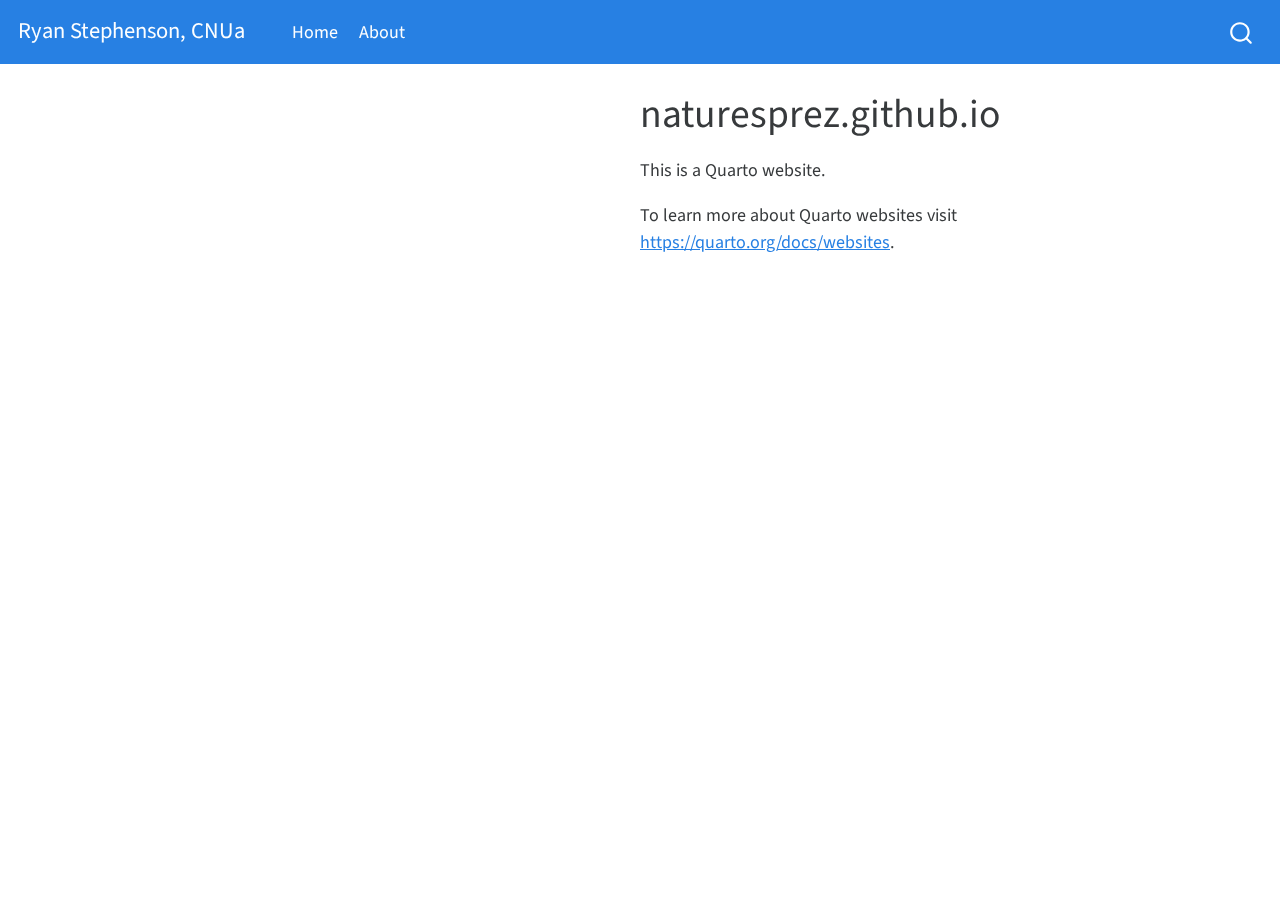
==== docs/index.html @ b53532bd "prepare to deploy" ====
<!DOCTYPE html>
<html xmlns="http://www.w3.org/1999/xhtml" lang="en" xml:lang="en"><head>

<meta charset="utf-8">
<meta name="generator" content="quarto-1.2.245">

<meta name="viewport" content="width=device-width, initial-scale=1.0, user-scalable=yes">


<title>Ryan Stephenson, CNUa - naturesprez.github.io</title>
<style>
code{white-space: pre-wrap;}
span.smallcaps{font-variant: small-caps;}
div.columns{display: flex; gap: min(4vw, 1.5em);}
div.column{flex: auto; overflow-x: auto;}
div.hanging-indent{margin-left: 1.5em; text-indent: -1.5em;}
ul.task-list{list-style: none;}
ul.task-list li input[type="checkbox"] {
  width: 0.8em;
  margin: 0 0.8em 0.2em -1.6em;
  vertical-align: middle;
}
</style>


<script src="site_libs/quarto-nav/quarto-nav.js"></script>
<script src="site_libs/quarto-nav/headroom.min.js"></script>
<script src="site_libs/clipboard/clipboard.min.js"></script>
<script src="site_libs/quarto-search/autocomplete.umd.js"></script>
<script src="site_libs/quarto-search/fuse.min.js"></script>
<script src="site_libs/quarto-search/quarto-search.js"></script>
<meta name="quarto:offset" content="./">
<script src="site_libs/quarto-html/quarto.js"></script>
<script src="site_libs/quarto-html/popper.min.js"></script>
<script src="site_libs/quarto-html/tippy.umd.min.js"></script>
<link href="site_libs/quarto-html/tippy.css" rel="stylesheet">
<link href="site_libs/quarto-html/quarto-syntax-highlighting.css" rel="stylesheet" id="quarto-text-highlighting-styles">
<script src="site_libs/bootstrap/bootstrap.min.js"></script>
<link href="site_libs/bootstrap/bootstrap-icons.css" rel="stylesheet">
<link href="site_libs/bootstrap/bootstrap.min.css" rel="stylesheet" id="quarto-bootstrap" data-mode="light">
<script id="quarto-search-options" type="application/json">{
  "location": "navbar",
  "copy-button": false,
  "collapse-after": 3,
  "panel-placement": "end",
  "type": "overlay",
  "limit": 20,
  "language": {
    "search-no-results-text": "No results",
    "search-matching-documents-text": "matching documents",
    "search-copy-link-title": "Copy link to search",
    "search-hide-matches-text": "Hide additional matches",
    "search-more-match-text": "more match in this document",
    "search-more-matches-text": "more matches in this document",
    "search-clear-button-title": "Clear",
    "search-detached-cancel-button-title": "Cancel",
    "search-submit-button-title": "Submit"
  }
}</script>


<link rel="stylesheet" href="styles.css">
</head>

<body class="nav-fixed fullcontent">

<div id="quarto-search-results"></div>
  <header id="quarto-header" class="headroom fixed-top">
    <nav class="navbar navbar-expand-lg navbar-dark ">
      <div class="navbar-container container-fluid">
      <div class="navbar-brand-container">
    <a class="navbar-brand" href="./index.html">
    <span class="navbar-title">Ryan Stephenson, CNUa</span>
    </a>
  </div>
          <button class="navbar-toggler" type="button" data-bs-toggle="collapse" data-bs-target="#navbarCollapse" aria-controls="navbarCollapse" aria-expanded="false" aria-label="Toggle navigation" onclick="if (window.quartoToggleHeadroom) { window.quartoToggleHeadroom(); }">
  <span class="navbar-toggler-icon"></span>
</button>
          <div class="collapse navbar-collapse" id="navbarCollapse">
            <ul class="navbar-nav navbar-nav-scroll me-auto">
  <li class="nav-item">
    <a class="nav-link active" href="./index.html" aria-current="page">
 <span class="menu-text">Home</span></a>
  </li>  
  <li class="nav-item">
    <a class="nav-link" href="./about.html">
 <span class="menu-text">About</span></a>
  </li>  
</ul>
              <div id="quarto-search" class="" title="Search"></div>
          </div> <!-- /navcollapse -->
      </div> <!-- /container-fluid -->
    </nav>
</header>
<!-- content -->
<div id="quarto-content" class="quarto-container page-columns page-rows-contents page-layout-article page-navbar">
<!-- sidebar -->
<!-- margin-sidebar -->
    
<!-- main -->
<div class="quarto-about-broadside column-page">
  <div class="about-main">
    <div class="about-entity" style="background-image: url('')"></div>
    <div class="about-contents"><header id="title-block-header" class="quarto-title-block default">
<div class="quarto-title">
<h1 class="title">naturesprez.github.io</h1>
</div>
<div class="quarto-title-meta">
  </div>
</header><main class="content" id="quarto-document-content">
<p>This is a Quarto website.</p>
<p>To learn more about Quarto websites visit <a href="https://quarto.org/docs/websites" class="uri">https://quarto.org/docs/websites</a>.</p>


</main></div>
  </div>
</div>
 <!-- /main -->
<script id="quarto-html-after-body" type="application/javascript">
window.document.addEventListener("DOMContentLoaded", function (event) {
  const toggleBodyColorMode = (bsSheetEl) => {
    const mode = bsSheetEl.getAttribute("data-mode");
    const bodyEl = window.document.querySelector("body");
    if (mode === "dark") {
      bodyEl.classList.add("quarto-dark");
      bodyEl.classList.remove("quarto-light");
    } else {
      bodyEl.classList.add("quarto-light");
      bodyEl.classList.remove("quarto-dark");
    }
  }
  const toggleBodyColorPrimary = () => {
    const bsSheetEl = window.document.querySelector("link#quarto-bootstrap");
    if (bsSheetEl) {
      toggleBodyColorMode(bsSheetEl);
    }
  }
  toggleBodyColorPrimary();  
  const clipboard = new window.ClipboardJS('.code-copy-button', {
    target: function(trigger) {
      return trigger.previousElementSibling;
    }
  });
  clipboard.on('success', function(e) {
    // button target
    const button = e.trigger;
    // don't keep focus
    button.blur();
    // flash "checked"
    button.classList.add('code-copy-button-checked');
    var currentTitle = button.getAttribute("title");
    button.setAttribute("title", "Copied!");
    let tooltip;
    if (window.bootstrap) {
      button.setAttribute("data-bs-toggle", "tooltip");
      button.setAttribute("data-bs-placement", "left");
      button.setAttribute("data-bs-title", "Copied!");
      tooltip = new bootstrap.Tooltip(button, 
        { trigger: "manual", 
          customClass: "code-copy-button-tooltip",
          offset: [0, -8]});
      tooltip.show();    
    }
    setTimeout(function() {
      if (tooltip) {
        tooltip.hide();
        button.removeAttribute("data-bs-title");
        button.removeAttribute("data-bs-toggle");
        button.removeAttribute("data-bs-placement");
      }
      button.setAttribute("title", currentTitle);
      button.classList.remove('code-copy-button-checked');
    }, 1000);
    // clear code selection
    e.clearSelection();
  });
  function tippyHover(el, contentFn) {
    const config = {
      allowHTML: true,
      content: contentFn,
      maxWidth: 500,
      delay: 100,
      arrow: false,
      appendTo: function(el) {
          return el.parentElement;
      },
      interactive: true,
      interactiveBorder: 10,
      theme: 'quarto',
      placement: 'bottom-start'
    };
    window.tippy(el, config); 
  }
  const noterefs = window.document.querySelectorAll('a[role="doc-noteref"]');
  for (var i=0; i<noterefs.length; i++) {
    const ref = noterefs[i];
    tippyHover(ref, function() {
      // use id or data attribute instead here
      let href = ref.getAttribute('data-footnote-href') || ref.getAttribute('href');
      try { href = new URL(href).hash; } catch {}
      const id = href.replace(/^#\/?/, "");
      const note = window.document.getElementById(id);
      return note.innerHTML;
    });
  }
  const findCites = (el) => {
    const parentEl = el.parentElement;
    if (parentEl) {
      const cites = parentEl.dataset.cites;
      if (cites) {
        return {
          el,
          cites: cites.split(' ')
        };
      } else {
        return findCites(el.parentElement)
      }
    } else {
      return undefined;
    }
  };
  var bibliorefs = window.document.querySelectorAll('a[role="doc-biblioref"]');
  for (var i=0; i<bibliorefs.length; i++) {
    const ref = bibliorefs[i];
    const citeInfo = findCites(ref);
    if (citeInfo) {
      tippyHover(citeInfo.el, function() {
        var popup = window.document.createElement('div');
        citeInfo.cites.forEach(function(cite) {
          var citeDiv = window.document.createElement('div');
          citeDiv.classList.add('hanging-indent');
          citeDiv.classList.add('csl-entry');
          var biblioDiv = window.document.getElementById('ref-' + cite);
          if (biblioDiv) {
            citeDiv.innerHTML = biblioDiv.innerHTML;
          }
          popup.appendChild(citeDiv);
        });
        return popup.innerHTML;
      });
    }
  }
});
</script>
</div> <!-- /content -->



</body></html>
---- docs/site_libs/quarto-html/tippy.css ----
.tippy-box[data-animation=fade][data-state=hidden]{opacity:0}[data-tippy-root]{max-width:calc(100vw - 10px)}.tippy-box{position:relative;background-color:#333;color:#fff;border-radius:4px;font-size:14px;line-height:1.4;white-space:normal;outline:0;transition-property:transform,visibility,opacity}.tippy-box[data-placement^=top]>.tippy-arrow{bottom:0}.tippy-box[data-placement^=top]>.tippy-arrow:before{bottom:-7px;left:0;border-width:8px 8px 0;border-top-color:initial;transform-origin:center top}.tippy-box[data-placement^=bottom]>.tippy-arrow{top:0}.tippy-box[data-placement^=bottom]>.tippy-arrow:before{top:-7px;left:0;border-width:0 8px 8px;border-bottom-color:initial;transform-origin:center bottom}.tippy-box[data-placement^=left]>.tippy-arrow{right:0}.tippy-box[data-placement^=left]>.tippy-arrow:before{border-width:8px 0 8px 8px;border-left-color:initial;right:-7px;transform-origin:center left}.tippy-box[data-placement^=right]>.tippy-arrow{left:0}.tippy-box[data-placement^=right]>.tippy-arrow:before{left:-7px;border-width:8px 8px 8px 0;border-right-color:initial;transform-origin:center right}.tippy-box[data-inertia][data-state=visible]{transition-timing-function:cubic-bezier(.54,1.5,.38,1.11)}.tippy-arrow{width:16px;height:16px;color:#333}.tippy-arrow:before{content:"";position:absolute;border-color:transparent;border-style:solid}.tippy-content{position:relative;padding:5px 9px;z-index:1}
---- docs/site_libs/quarto-html/quarto-syntax-highlighting.css ----
/* quarto syntax highlight colors */
:root {
  --quarto-hl-ot-color: #003B4F;
  --quarto-hl-at-color: #657422;
  --quarto-hl-ss-color: #20794D;
  --quarto-hl-an-color: #5E5E5E;
  --quarto-hl-fu-color: #4758AB;
  --quarto-hl-st-color: #20794D;
  --quarto-hl-cf-color: #003B4F;
  --quarto-hl-op-color: #5E5E5E;
  --quarto-hl-er-color: #AD0000;
  --quarto-hl-bn-color: #AD0000;
  --quarto-hl-al-color: #AD0000;
  --quarto-hl-va-color: #111111;
  --quarto-hl-bu-color: inherit;
  --quarto-hl-ex-color: inherit;
  --quarto-hl-pp-color: #AD0000;
  --quarto-hl-in-color: #5E5E5E;
  --quarto-hl-vs-color: #20794D;
  --quarto-hl-wa-color: #5E5E5E;
  --quarto-hl-do-color: #5E5E5E;
  --quarto-hl-im-color: #00769E;
  --quarto-hl-ch-color: #20794D;
  --quarto-hl-dt-color: #AD0000;
  --quarto-hl-fl-color: #AD0000;
  --quarto-hl-co-color: #5E5E5E;
  --quarto-hl-cv-color: #5E5E5E;
  --quarto-hl-cn-color: #8f5902;
  --quarto-hl-sc-color: #5E5E5E;
  --quarto-hl-dv-color: #AD0000;
  --quarto-hl-kw-color: #003B4F;
}

/* other quarto variables */
:root {
  --quarto-font-monospace: SFMono-Regular, Menlo, Monaco, Consolas, "Liberation Mono", "Courier New", monospace;
}

pre > code.sourceCode > span {
  color: #003B4F;
}

code span {
  color: #003B4F;
}

code.sourceCode > span {
  color: #003B4F;
}

div.sourceCode,
div.sourceCode pre.sourceCode {
  color: #003B4F;
}

code span.ot {
  color: #003B4F;
}

code span.at {
  color: #657422;
}

code span.ss {
  color: #20794D;
}

code span.an {
  color: #5E5E5E;
}

code span.fu {
  color: #4758AB;
}

code span.st {
  color: #20794D;
}

code span.cf {
  color: #003B4F;
}

code span.op {
  color: #5E5E5E;
}

code span.er {
  color: #AD0000;
}

code span.bn {
  color: #AD0000;
}

code span.al {
  color: #AD0000;
}

code span.va {
  color: #111111;
}

code span.pp {
  color: #AD0000;
}

code span.in {
  color: #5E5E5E;
}

code span.vs {
  color: #20794D;
}

code span.wa {
  color: #5E5E5E;
  font-style: italic;
}

code span.do {
  color: #5E5E5E;
  font-style: italic;
}

code span.im {
  color: #00769E;
}

code span.ch {
  color: #20794D;
}

code span.dt {
  color: #AD0000;
}

code span.fl {
  color: #AD0000;
}

code span.co {
  color: #5E5E5E;
}

code span.cv {
  color: #5E5E5E;
  font-style: italic;
}

code span.cn {
  color: #8f5902;
}

code span.sc {
  color: #5E5E5E;
}

code span.dv {
  color: #AD0000;
}

code span.kw {
  color: #003B4F;
}

.prevent-inlining {
  content: "</";
}

/*# sourceMappingURL=debc5d5d77c3f9108843748ff7464032.css.map */
---- docs/styles.css ----
/* css styles */
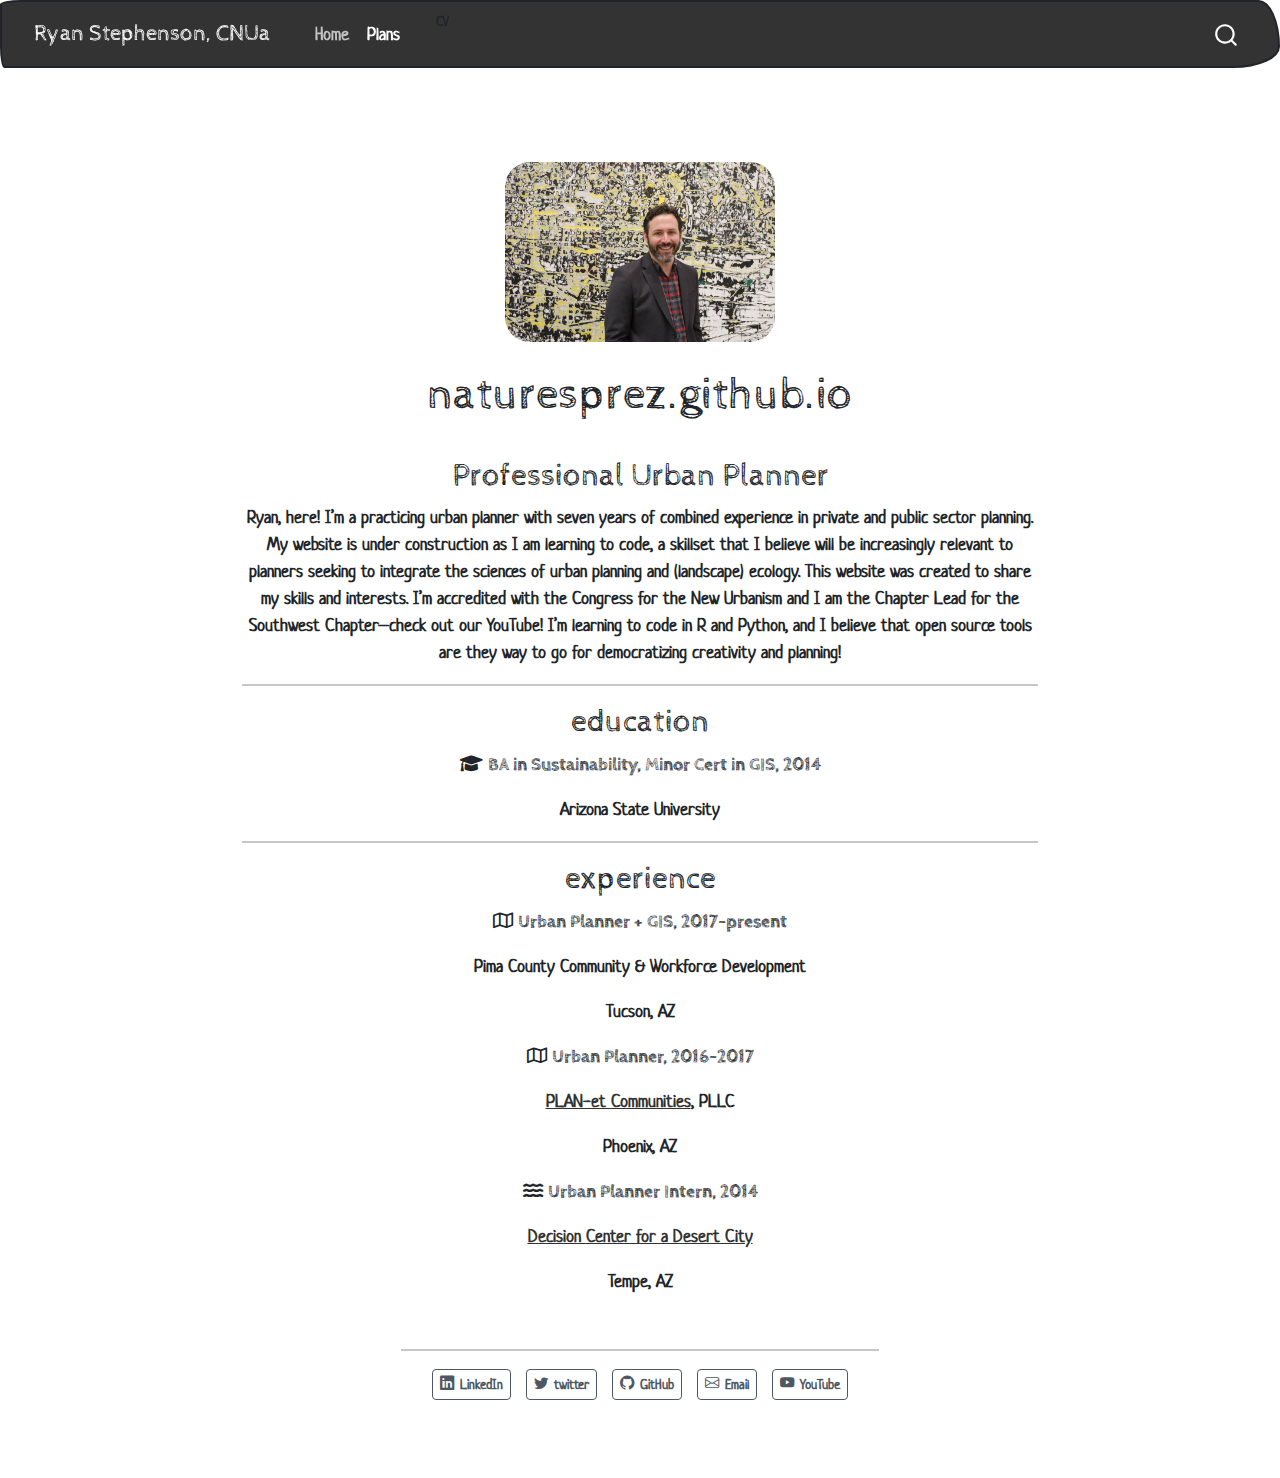
==== commit d1762afc: "website updates nov1" ====
--- a/docs/index.html
+++ b/docs/index.html
@@ -30,6 +30,7 @@
 <script src="site_libs/quarto-search/fuse.min.js"></script>
 <script src="site_libs/quarto-search/quarto-search.js"></script>
 <meta name="quarto:offset" content="./">
+<link href="./naturesprez.github.io/imgimg/favicon" rel="icon">
 <script src="site_libs/quarto-html/quarto.js"></script>
 <script src="site_libs/quarto-html/popper.min.js"></script>
 <script src="site_libs/quarto-html/tippy.umd.min.js"></script>
@@ -38,6 +39,8 @@
 <script src="site_libs/bootstrap/bootstrap.min.js"></script>
 <link href="site_libs/bootstrap/bootstrap-icons.css" rel="stylesheet">
 <link href="site_libs/bootstrap/bootstrap.min.css" rel="stylesheet" id="quarto-bootstrap" data-mode="light">
+<link href="site_libs/quarto-contrib/fontawesome6-0.1.0/all.css" rel="stylesheet">
+<link href="site_libs/quarto-contrib/fontawesome6-0.1.0/latex-fontsize.css" rel="stylesheet">
 <script id="quarto-search-options" type="application/json">{
   "location": "navbar",
   "copy-button": false,
@@ -59,7 +62,7 @@
 }</script>
 
 
-<link rel="stylesheet" href="styles.css">
+<link rel="stylesheet" href="bootstrap.css">
 </head>
 
 <body class="nav-fixed fullcontent">
@@ -83,9 +86,15 @@
  <span class="menu-text">Home</span></a>
   </li>  
   <li class="nav-item">
-    <a class="nav-link" href="./about.html">
- <span class="menu-text">About</span></a>
+    <a class="nav-link" href="./Plans.html">
+ <span class="menu-text">Plans</span></a>
   </li>  
+  <li class="nav-item compact">
+    <a class="nav-link" href="./cv/RyanStephenson_CV_11012022.pdf">
+ <span class="menu-text"></span></a>
+  </li>  
+  <li class="dropdown-header">
+ <span class="menu-text">CV</span></li>
 </ul>
               <div id="quarto-search" class="" title="Search"></div>
           </div> <!-- /navcollapse -->
@@ -98,22 +107,93 @@
 <!-- margin-sidebar -->
     
 <!-- main -->
-<div class="quarto-about-broadside column-page">
-  <div class="about-main">
-    <div class="about-entity" style="background-image: url('')"></div>
-    <div class="about-contents"><header id="title-block-header" class="quarto-title-block default">
+<div class="quarto-about-jolla">
+  <img src="img\mocapic.jpg" class="about-image
+  rounded " style="width: 15em;">
+ <header id="title-block-header" class="quarto-title-block default">
 <div class="quarto-title">
 <h1 class="title">naturesprez.github.io</h1>
 </div>
 <div class="quarto-title-meta">
   </div>
 </header><main class="content" id="quarto-document-content">
-<p>This is a Quarto website.</p>
-<p>To learn more about Quarto websites visit <a href="https://quarto.org/docs/websites" class="uri">https://quarto.org/docs/websites</a>.</p>
-
-
-</main></div>
-  </div>
+<section id="professional-urban-planner" class="level3">
+<h3 data-anchor-id="professional-urban-planner">Professional Urban Planner</h3>
+<p class="topbr">
+Ryan, here! I’m a practicing urban planner with seven years of combined experience in private and public sector planning. My website is under construction as I am learning to code, a skillset that I believe will be increasingly relevant to planners seeking to integrate the sciences of urban planning and (landscape) ecology. This website was created to share my skills and interests. I’m accredited with the Congress for the New Urbanism and I am the Chapter Lead for the Southwest Chapter–check out our YouTube! I’m learning to code in R and Python, and I believe that open source tools are they way to go for democratizing creativity and planning!
+</p>
+<hr>
+</section>
+<section id="education" class="level3">
+<h3 data-anchor-id="education">education</h3>
+<div class="topbr">
+<p class="custom-subtitle">
+<i class="fa-solid fa-graduation-cap" aria-label="graduation-cap"></i> <strong>BA in Sustainability, Minor Cert in GIS, 2014</strong>
+</p>
+<p class="custom-subtitle2">
+Arizona State University
+</p>
+</div>
+<hr>
+</section>
+<section id="experience" class="level3">
+<h3 data-anchor-id="experience">experience</h3>
+<div class="topbr">
+<p class="custom-subtitle">
+<i class="fa-regular fa-map"></i> <strong>Urban Planner + GIS, 2017-present</strong>
+</p>
+<p class="custom-subtitle2">
+Pima County Community &amp; Workforce Development
+</p>
+<p class="custom-subtitle2">
+Tucson, AZ
+</p>
+<p class="custom-subtitle">
+<i class="fa-regular fa-map"></i> <strong>Urban Planner, 2016-2017</strong>
+</p>
+<p class="custom-subtitle2">
+<a href="https://plan-et.us/">PLAN-et Communities</a>, PLLC
+</p>
+<p class="custom-subtitle2">
+Phoenix, AZ
+</p>
+<p class="custom-subtitle">
+<i class="fa-solid fa-water"></i> <strong>Urban Planner Intern, 2014</strong>
+</p>
+<p class="custom-subtitle2">
+<a href="https://sustainability-innovation.asu.edu/dcdc/education/internship-for-science-practice-integration/">Decision Center for a Desert City</a>
+</p>
+<p class="custom-subtitle2">
+Tempe, AZ
+</p>
+</div>
+
+
+</section>
+</main> 
+  <hr class="about-sep">
+   <div class="about-links">
+  <a href="https://www.linkedin.com/in/ryan-stephenson-cnu-a-82725066/" class="about-link">
+    <i class="bi bi-linkedin"></i>
+     <span class="about-link-text">LinkedIn</span>
+  </a>
+  <a href="https://twitter.com/NaturesPrez" class="about-link">
+    <i class="bi bi-twitter"></i>
+     <span class="about-link-text">twitter</span>
+  </a>
+  <a href="https://github.com/naturesprez" class="about-link">
+    <i class="bi bi-github"></i>
+     <span class="about-link-text">GitHub</span>
+  </a>
+  <a href="mailto:ryan.patrick.stephenson@gmail.com" class="about-link">
+    <i class="bi bi-envelope"></i>
+     <span class="about-link-text">Email</span>
+  </a>
+  <a href="https://www.youtube.com/channel/UCBSurzaDDnyTgFM3_nNXpXQ" class="about-link">
+    <i class="bi bi-youtube"></i>
+     <span class="about-link-text">YouTube</span>
+  </a>
+</div>
 </div>
  <!-- /main -->
 <script id="quarto-html-after-body" type="application/javascript">
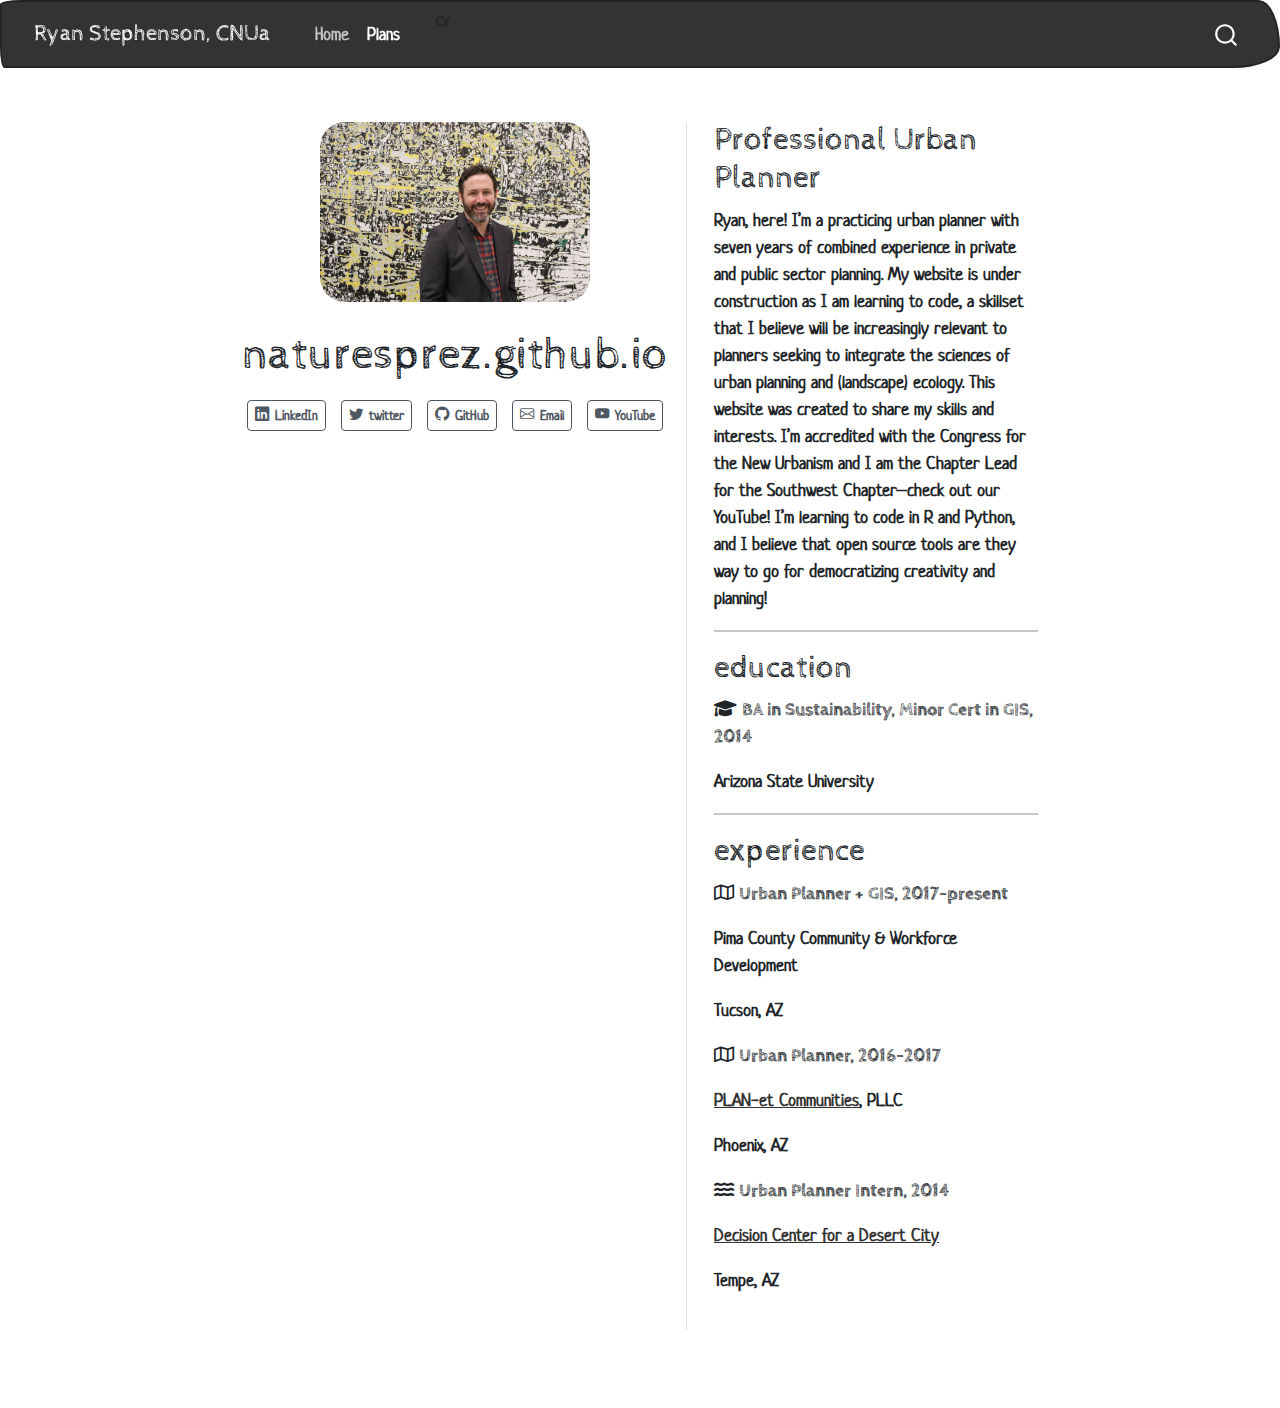
==== commit 43ec3a26: "updated templates index page trestles from jolla" ====
--- a/docs/index.html
+++ b/docs/index.html
@@ -30,7 +30,7 @@
 <script src="site_libs/quarto-search/fuse.min.js"></script>
 <script src="site_libs/quarto-search/quarto-search.js"></script>
 <meta name="quarto:offset" content="./">
-<link href="./naturesprez.github.io/imgimg/favicon" rel="icon">
+<link href="./naturesprez.github.io/img/apple-touch-icon-57x57.png" rel="icon" type="image/png">
 <script src="site_libs/quarto-html/quarto.js"></script>
 <script src="site_libs/quarto-html/popper.min.js"></script>
 <script src="site_libs/quarto-html/tippy.umd.min.js"></script>
@@ -107,16 +107,41 @@
 <!-- margin-sidebar -->
     
 <!-- main -->
-<div class="quarto-about-jolla">
-  <img src="img\mocapic.jpg" class="about-image
+<div class="quarto-about-trestles">
+  <div class="about-entity">
+    <img src="img\mocapic.jpg" class="about-image
   rounded " style="width: 15em;">
- <header id="title-block-header" class="quarto-title-block default">
+<header id="title-block-header" class="quarto-title-block default">
 <div class="quarto-title">
 <h1 class="title">naturesprez.github.io</h1>
 </div>
 <div class="quarto-title-meta">
   </div>
-</header><main class="content" id="quarto-document-content">
+</header>
+    <div class="about-links">
+  <a href="https://www.linkedin.com/in/ryan-stephenson-cnu-a-82725066/" class="about-link">
+    <i class="bi bi-linkedin"></i>
+     <span class="about-link-text">LinkedIn</span>
+  </a>
+  <a href="https://twitter.com/NaturesPrez" class="about-link">
+    <i class="bi bi-twitter"></i>
+     <span class="about-link-text">twitter</span>
+  </a>
+  <a href="https://github.com/naturesprez" class="about-link">
+    <i class="bi bi-github"></i>
+     <span class="about-link-text">GitHub</span>
+  </a>
+  <a href="mailto:ryan.patrick.stephenson@gmail.com" class="about-link">
+    <i class="bi bi-envelope"></i>
+     <span class="about-link-text">Email</span>
+  </a>
+  <a href="https://www.youtube.com/channel/UCBSurzaDDnyTgFM3_nNXpXQ" class="about-link">
+    <i class="bi bi-youtube"></i>
+     <span class="about-link-text">YouTube</span>
+  </a>
+</div>
+  </div>
+  <div class="about-contents"><main class="content" id="quarto-document-content">
 <section id="professional-urban-planner" class="level3">
 <h3 data-anchor-id="professional-urban-planner">Professional Urban Planner</h3>
 <p class="topbr">
@@ -170,30 +195,7 @@
 
 
 </section>
-</main> 
-  <hr class="about-sep">
-   <div class="about-links">
-  <a href="https://www.linkedin.com/in/ryan-stephenson-cnu-a-82725066/" class="about-link">
-    <i class="bi bi-linkedin"></i>
-     <span class="about-link-text">LinkedIn</span>
-  </a>
-  <a href="https://twitter.com/NaturesPrez" class="about-link">
-    <i class="bi bi-twitter"></i>
-     <span class="about-link-text">twitter</span>
-  </a>
-  <a href="https://github.com/naturesprez" class="about-link">
-    <i class="bi bi-github"></i>
-     <span class="about-link-text">GitHub</span>
-  </a>
-  <a href="mailto:ryan.patrick.stephenson@gmail.com" class="about-link">
-    <i class="bi bi-envelope"></i>
-     <span class="about-link-text">Email</span>
-  </a>
-  <a href="https://www.youtube.com/channel/UCBSurzaDDnyTgFM3_nNXpXQ" class="about-link">
-    <i class="bi bi-youtube"></i>
-     <span class="about-link-text">YouTube</span>
-  </a>
-</div>
+</main></div>
 </div>
  <!-- /main -->
 <script id="quarto-html-after-body" type="application/javascript">
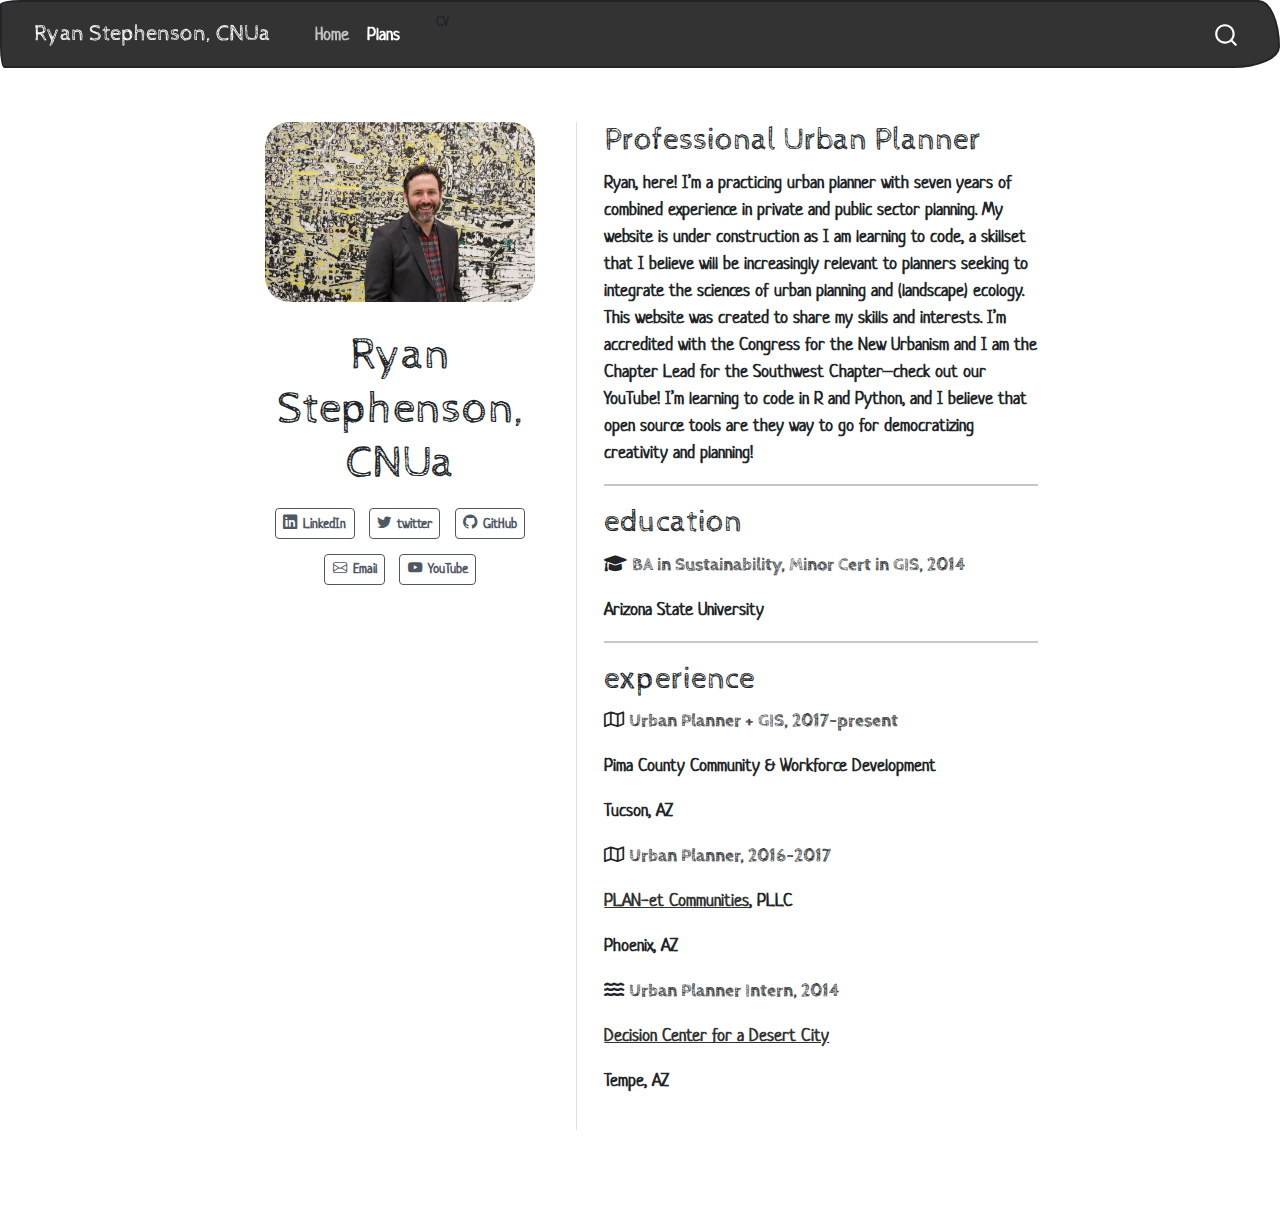
==== commit 0409f942: "updated index page title" ====
--- a/docs/index.html
+++ b/docs/index.html
@@ -7,7 +7,7 @@
 <meta name="viewport" content="width=device-width, initial-scale=1.0, user-scalable=yes">
 
 
-<title>Ryan Stephenson, CNUa - naturesprez.github.io</title>
+<title>Ryan Stephenson, CNUa</title>
 <style>
 code{white-space: pre-wrap;}
 span.smallcaps{font-variant: small-caps;}
@@ -113,7 +113,7 @@
   rounded " style="width: 15em;">
 <header id="title-block-header" class="quarto-title-block default">
 <div class="quarto-title">
-<h1 class="title">naturesprez.github.io</h1>
+<h1 class="title">Ryan Stephenson, CNUa</h1>
 </div>
 <div class="quarto-title-meta">
   </div>
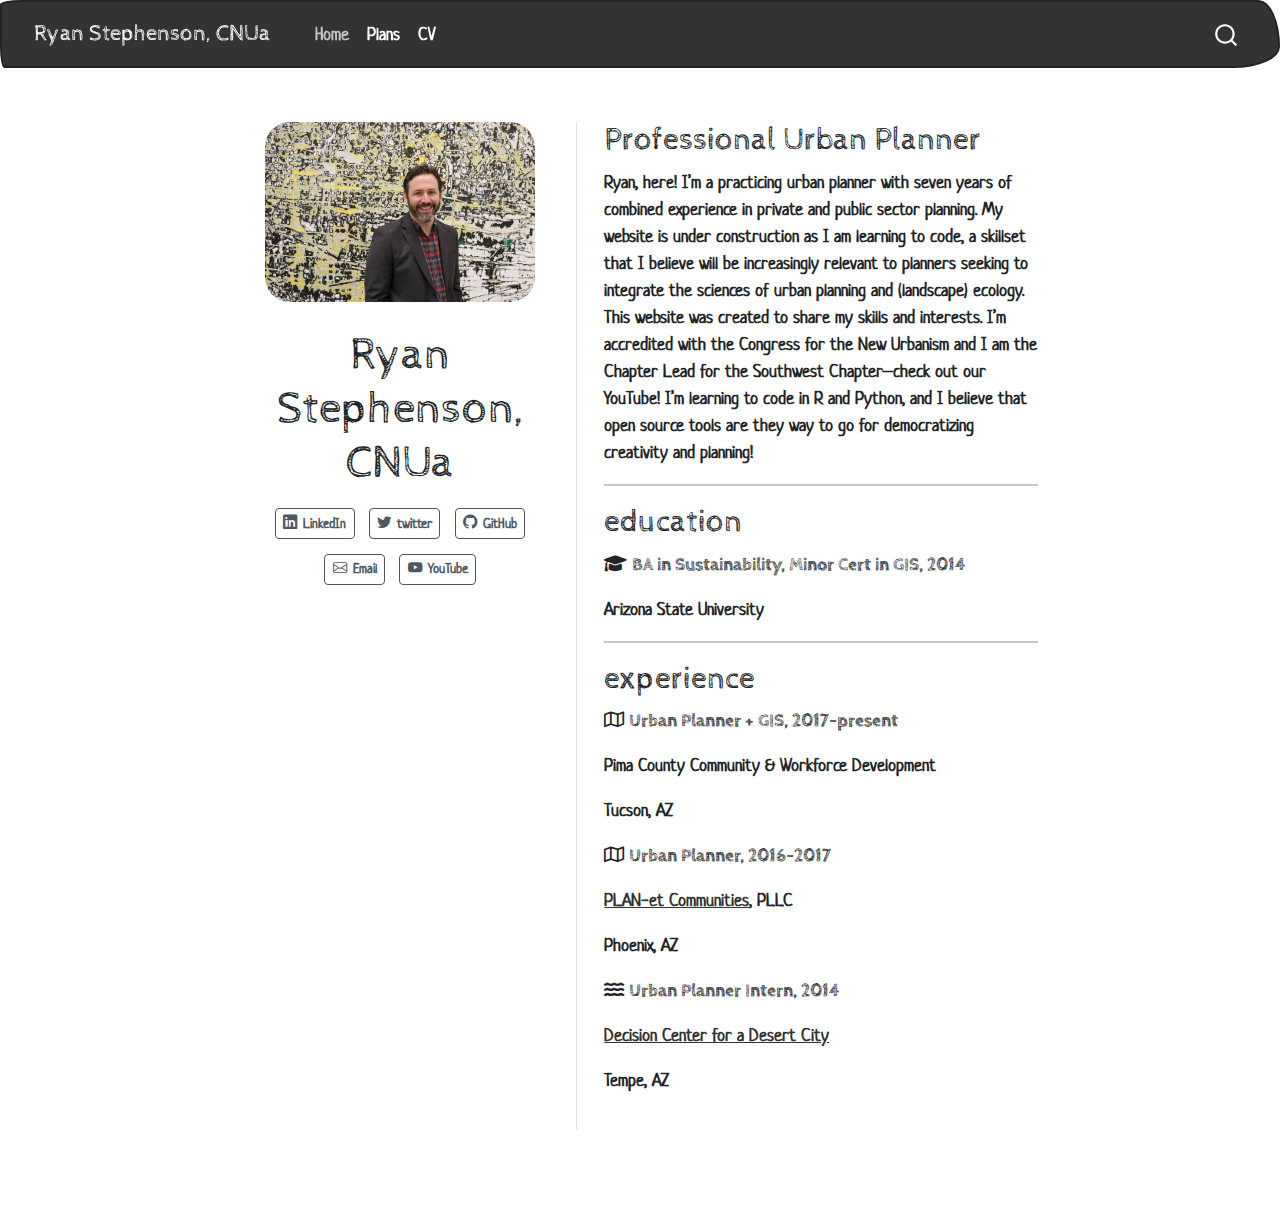
==== commit ae476829: "fingers crossed for favicon attempt x2" ====
--- a/docs/index.html
+++ b/docs/index.html
@@ -30,7 +30,7 @@
 <script src="site_libs/quarto-search/fuse.min.js"></script>
 <script src="site_libs/quarto-search/quarto-search.js"></script>
 <meta name="quarto:offset" content="./">
-<link href="./naturesprez.github.io/img/apple-touch-icon-57x57.png" rel="icon" type="image/png">
+<link href="./img/apple-touch-icon-57x57.png" rel="icon" type="image/png">
 <script src="site_libs/quarto-html/quarto.js"></script>
 <script src="site_libs/quarto-html/popper.min.js"></script>
 <script src="site_libs/quarto-html/tippy.umd.min.js"></script>
@@ -89,12 +89,10 @@
     <a class="nav-link" href="./Plans.html">
  <span class="menu-text">Plans</span></a>
   </li>  
-  <li class="nav-item compact">
+  <li class="nav-item">
     <a class="nav-link" href="./cv/RyanStephenson_CV_11012022.pdf">
- <span class="menu-text"></span></a>
+ <span class="menu-text">CV</span></a>
   </li>  
-  <li class="dropdown-header">
- <span class="menu-text">CV</span></li>
 </ul>
               <div id="quarto-search" class="" title="Search"></div>
           </div> <!-- /navcollapse -->
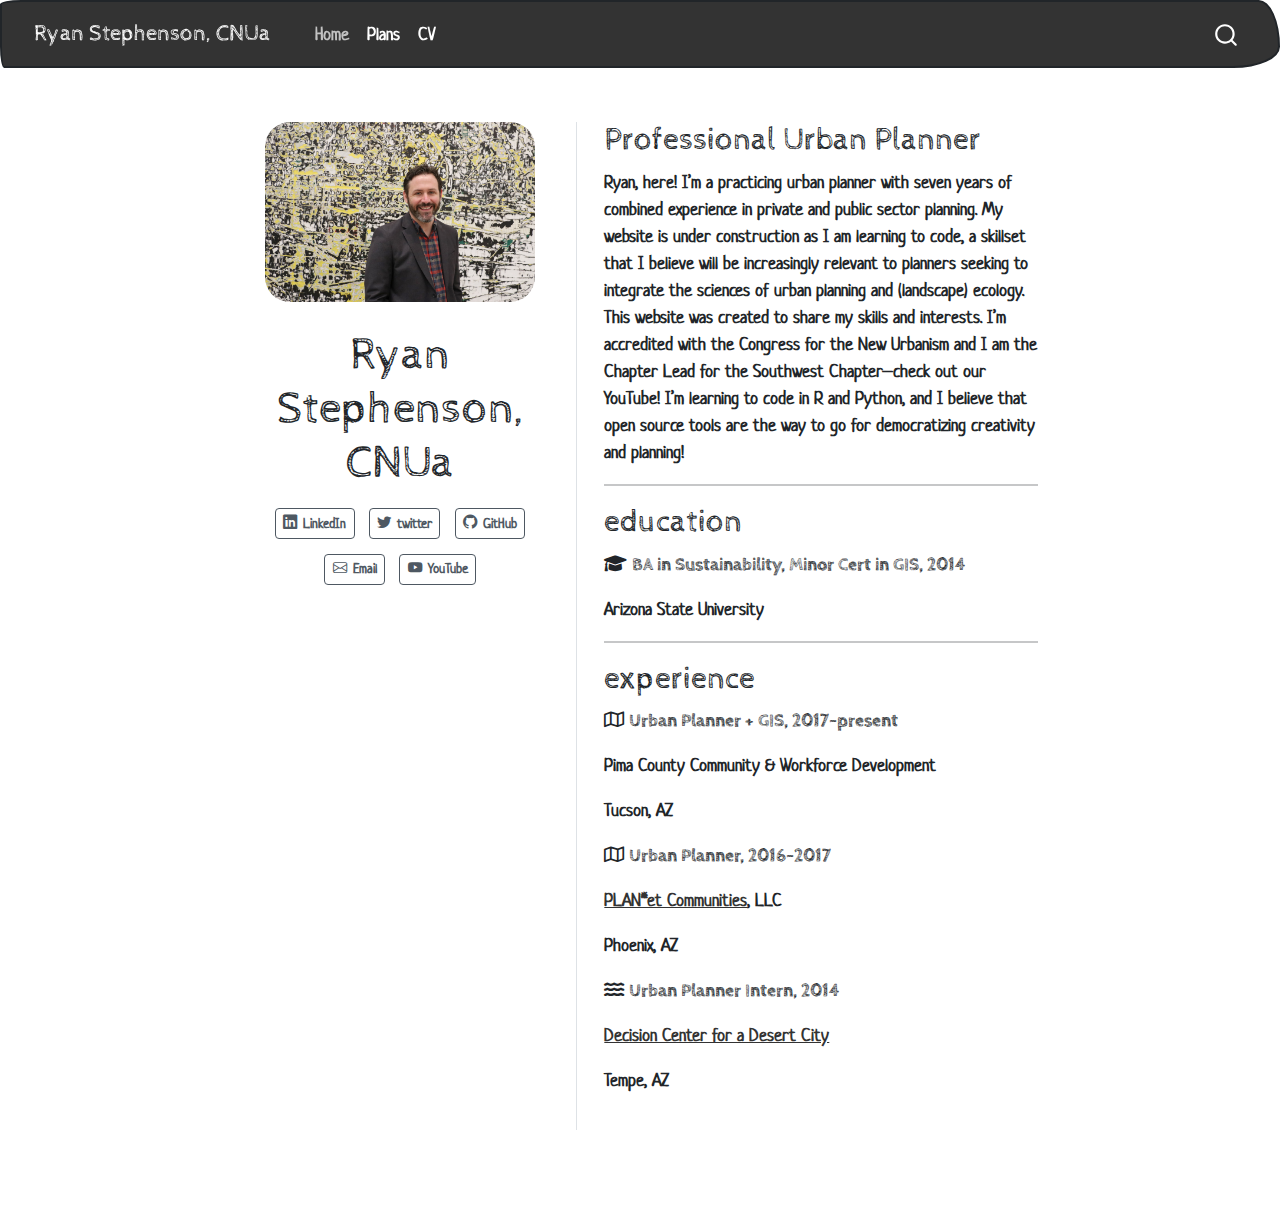
==== commit 813c630e: "spellchecks" ====
--- a/docs/index.html
+++ b/docs/index.html
@@ -90,7 +90,7 @@
  <span class="menu-text">Plans</span></a>
   </li>  
   <li class="nav-item">
-    <a class="nav-link" href="./cv/RyanStephenson_CV_11012022.pdf">
+    <a class="nav-link" href="./cv\RyanStephenson_CV_11012022.pdf">
  <span class="menu-text">CV</span></a>
   </li>  
 </ul>
@@ -143,7 +143,7 @@
 <section id="professional-urban-planner" class="level3">
 <h3 data-anchor-id="professional-urban-planner">Professional Urban Planner</h3>
 <p class="topbr">
-Ryan, here! I’m a practicing urban planner with seven years of combined experience in private and public sector planning. My website is under construction as I am learning to code, a skillset that I believe will be increasingly relevant to planners seeking to integrate the sciences of urban planning and (landscape) ecology. This website was created to share my skills and interests. I’m accredited with the Congress for the New Urbanism and I am the Chapter Lead for the Southwest Chapter–check out our YouTube! I’m learning to code in R and Python, and I believe that open source tools are they way to go for democratizing creativity and planning!
+Ryan, here! I’m a practicing urban planner with seven years of combined experience in private and public sector planning. My website is under construction as I am learning to code, a skillset that I believe will be increasingly relevant to planners seeking to integrate the sciences of urban planning and (landscape) ecology. This website was created to share my skills and interests. I’m accredited with the Congress for the New Urbanism and I am the Chapter Lead for the Southwest Chapter–check out our YouTube! I’m learning to code in R and Python, and I believe that open source tools are the way to go for democratizing creativity and planning!
 </p>
 <hr>
 </section>
@@ -175,7 +175,7 @@
 <i class="fa-regular fa-map"></i> <strong>Urban Planner, 2016-2017</strong>
 </p>
 <p class="custom-subtitle2">
-<a href="https://plan-et.us/">PLAN-et Communities</a>, PLLC
+<a href="https://plan-et.us/">PLAN*et Communities</a>, LLC
 </p>
 <p class="custom-subtitle2">
 Phoenix, AZ
